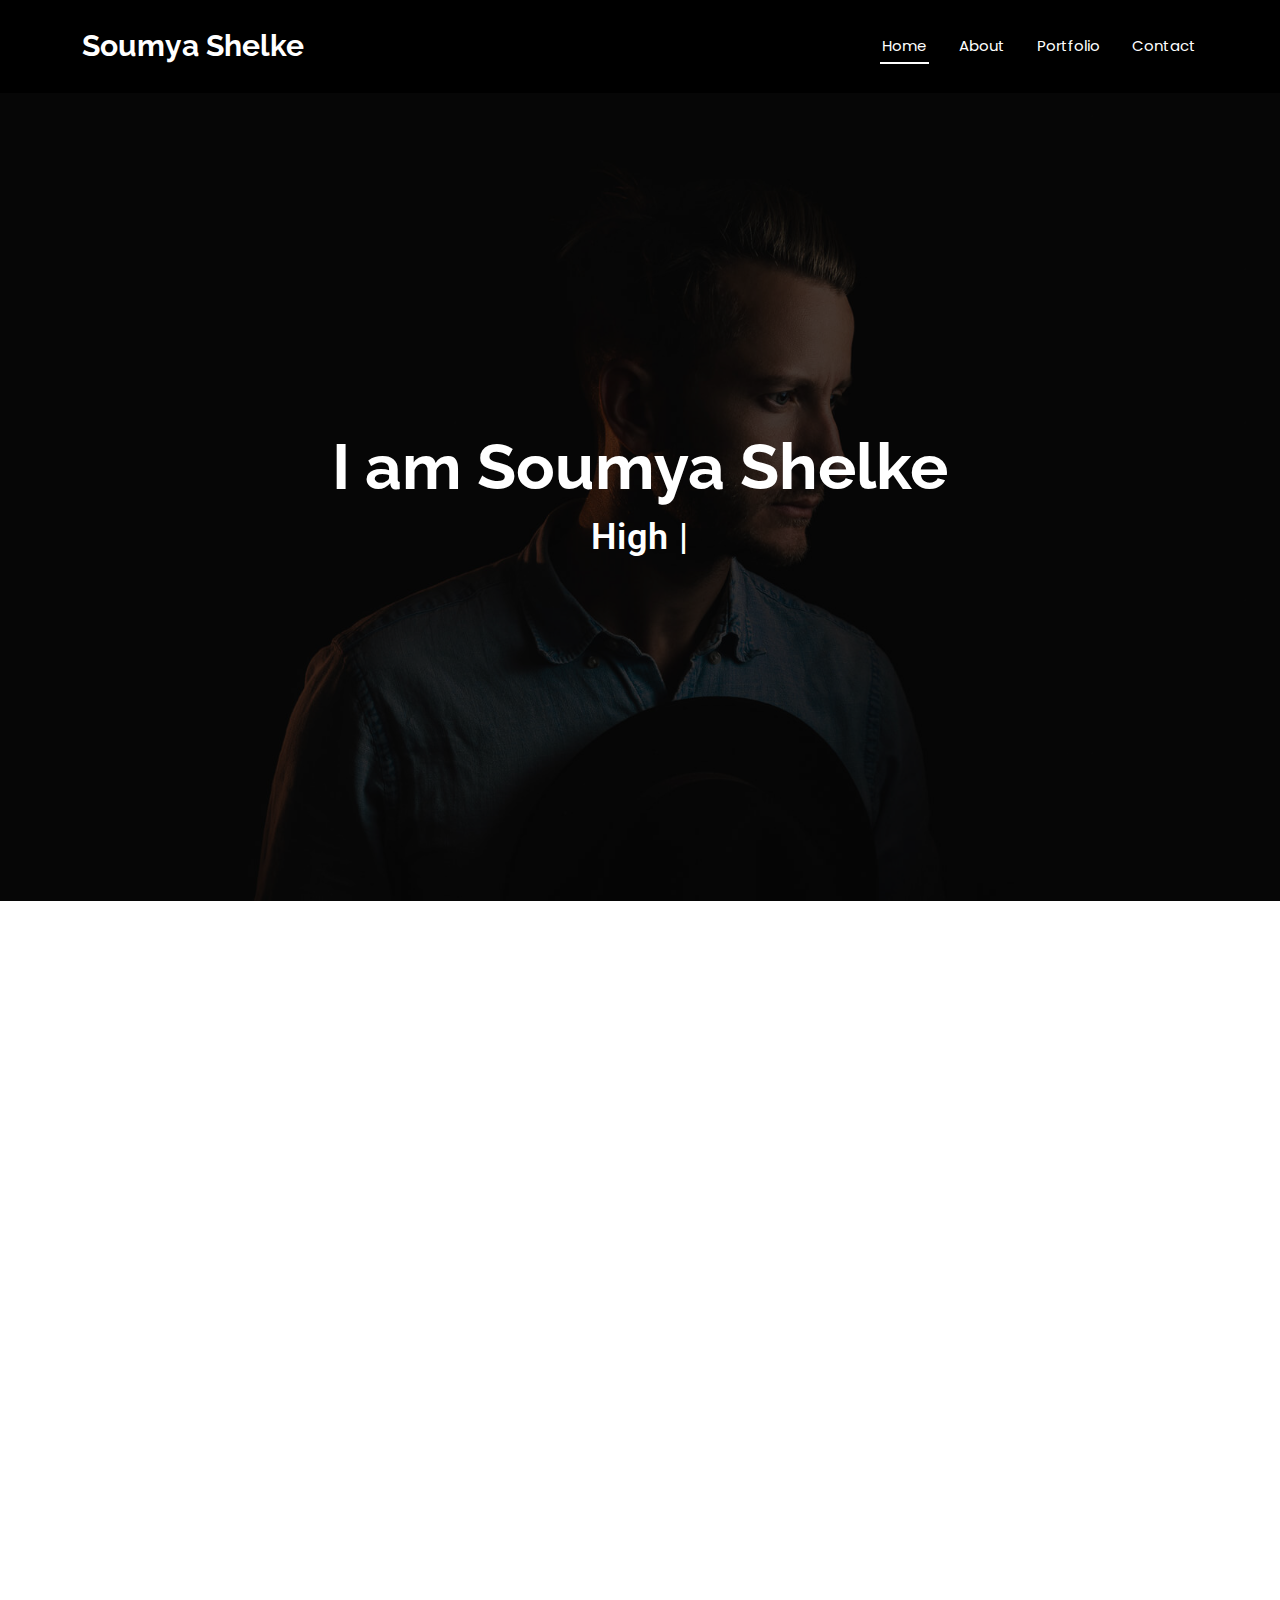
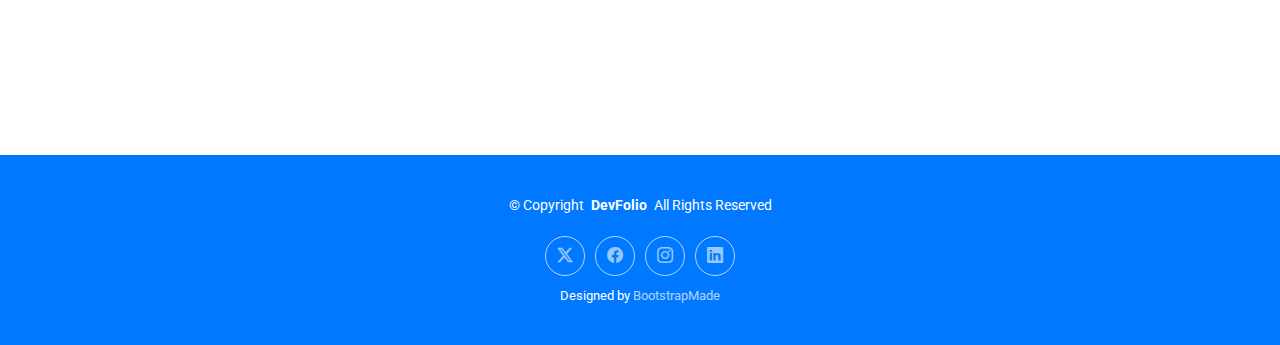
==== index.html @ 85578121 "Initial Upload" ====
<!DOCTYPE html>
<html lang="en">

<head>
  <meta charset="utf-8">
  <meta content="width=device-width, initial-scale=1.0" name="viewport">
  <title>Soumya Shelke</title>
  <meta name="description" content="Personal Webiste for Soumya Shelke">
  <meta name="keywords" content="Soumya Shelke">

  <!-- Favicons -->
  <link href="assets/img/favicon.png" rel="icon">
  <link href="assets/img/apple-touch-icon.png" rel="apple-touch-icon">

  <!-- Fonts -->
  <link href="https://fonts.googleapis.com" rel="preconnect">
  <link href="https://fonts.gstatic.com" rel="preconnect" crossorigin>
  <link href="https://fonts.googleapis.com/css2?family=Roboto:ital,wght@0,100;0,300;0,400;0,500;0,700;0,900;1,100;1,300;1,400;1,500;1,700;1,900&family=Poppins:ital,wght@0,100;0,200;0,300;0,400;0,500;0,600;0,700;0,800;0,900;1,100;1,200;1,300;1,400;1,500;1,600;1,700;1,800;1,900&family=Raleway:ital,wght@0,100;0,200;0,300;0,400;0,500;0,600;0,700;0,800;0,900;1,100;1,200;1,300;1,400;1,500;1,600;1,700;1,800;1,900&display=swap" rel="stylesheet">

  <!-- Vendor CSS Files -->
  <link href="assets/vendor/bootstrap/css/bootstrap.min.css" rel="stylesheet">
  <link href="assets/vendor/bootstrap-icons/bootstrap-icons.css" rel="stylesheet">
  <link href="assets/vendor/aos/aos.css" rel="stylesheet">
  <link href="assets/vendor/glightbox/css/glightbox.min.css" rel="stylesheet">
  <link href="assets/vendor/swiper/swiper-bundle.min.css" rel="stylesheet">

  <!-- Main CSS File -->
  <link href="assets/css/main.css" rel="stylesheet">

  <!-- =======================================================
  * Template Name: DevFolio
  * Template URL: https://bootstrapmade.com/devfolio-bootstrap-portfolio-html-template/
  * Updated: Aug 07 2024 with Bootstrap v5.3.3
  * Author: BootstrapMade.com
  * License: https://bootstrapmade.com/license/
  ======================================================== -->
</head>

<body class="index-page">

  <header id="header" class="header d-flex align-items-center sticky-top">
    <div class="container-fluid container-xl position-relative d-flex align-items-center justify-content-between">

      <a href="index.html" class="logo d-flex align-items-center">
        <!-- Uncomment the line below if you also wish to use an image logo -->
        <!-- <img src="assets/img/logo.png" alt=""> -->
        <h1 class="sitename">Soumya Shelke</h1>
      </a>

      <nav id="navmenu" class="navmenu">
        <ul>
          <li><a href="#hero" class="active">Home<br></a></li>
          <li><a href="#about">About</a></li>
          <!--<li><a href="#services">Services</a></li>-->
          <li><a href="#portfolio">Portfolio</a></li>
          <!--<li class="dropdown"><a href="#"><span>Dropdown</span> <i class="bi bi-chevron-down toggle-dropdown"></i></a>
            <ul>
              <li><a href="#">Dropdown 1</a></li>
              <li class="dropdown"><a href="#"><span>Deep Dropdown</span> <i class="bi bi-chevron-down toggle-dropdown"></i></a>
                <ul>
                  <li><a href="#">Deep Dropdown 1</a></li>
                  <li><a href="#">Deep Dropdown 2</a></li>
                  <li><a href="#">Deep Dropdown 3</a></li>
                  <li><a href="#">Deep Dropdown 4</a></li>
                  <li><a href="#">Deep Dropdown 5</a></li>
                </ul>
              </li>
              <li><a href="#">Dropdown 2</a></li>
              <li><a href="#">Dropdown 3</a></li>
              <li><a href="#">Dropdown 4</a></li>
            </ul>
          </li> -->
          <li><a href="#contact">Contact</a></li>
        </ul>
        <i class="mobile-nav-toggle d-xl-none bi bi-list"></i>
      </nav>

    </div>
  </header>

  <main class="main">

    <!-- Hero Section -->
    <section id="hero" class="hero section dark-background">

      <img src="assets/img/hero-img.jpg" alt="" data-aos="fade-in">

      <div class="container d-flex flex-column align-items-center justify-content-center text-center" data-aos="fade-up" data-aos-delay="100">
        <h2>I am Soumya Shelke</h2>
        <p><span class="typed" data-typed-items="High School Student"></span></p>
      </div>

    </section><!-- /Hero Section -->

    <!-- About Section -->
    <section id="about" class="about section">

      <div class="container" data-aos="fade-up" data-aos-delay="100">

        <div class="row gy-4">
          <div class="col-md-6">

            <div class="row justify-content-between gy-4">
              <div class="col-lg-5">
                <img src="assets/img/profile-img.jpg" class="img-fluid" alt="">
              </div>
              <div class="col-lg-7 about-info">
                <p><strong>Name: </strong> <span>Soumya Shelke</span></p>
                <p><strong>Profile: </strong> <span>Senior at Shrewsbury High School</span></p>
                <p><strong>Email: </strong> <span>shelkesoumya@gmail.com</span></p>
                <p><strong>Phone: </strong> <span>(774) 701 9110</span></p>
              </div>
            </div>

            <div class="skills-content skills-animation">

              <h5>Skills</h5>

              <div class="progress">
                <span class="skill"><span>Python</span> <i class="val">75%</i></span>
                <div class="progress-bar-wrap">
                  <div class="progress-bar" role="progressbar" aria-valuenow="75" aria-valuemin="0" aria-valuemax="100"></div>
                </div>
              </div><!-- End Skills Item -->

              <div class="progress">
                <span class="skill"><span>Java</span> <i class="val">65%</i></span>
                <div class="progress-bar-wrap">
                  <div class="progress-bar" role="progressbar" aria-valuenow="65" aria-valuemin="0" aria-valuemax="100"></div>
                </div>
              </div><!-- End Skills Item -->

              <div class="progress">
                <span class="skill"><span>HTML</span> <i class="val">75%</i></span>
                <div class="progress-bar-wrap">
                  <div class="progress-bar" role="progressbar" aria-valuenow="75" aria-valuemin="0" aria-valuemax="100"></div>
                </div>
              </div><!-- End Skills Item -->

              <div class="progress">
                <span class="skill"><span>Javascript</span> <i class="val">65%</i></span>
                <div class="progress-bar-wrap">
                  <div class="progress-bar" role="progressbar" aria-valuenow="65" aria-valuemin="0" aria-valuemax="100"></div>
                </div>
              </div><!-- End Skills Item -->

              <div class="progress">
                <span class="skill"><span>CSS</span> <i class="val">50%</i></span>
                <div class="progress-bar-wrap">
                  <div class="progress-bar" role="progressbar" aria-valuenow="50" aria-valuemin="0" aria-valuemax="100"></div>
                </div>
              </div><!-- End Skills Item -->

            </div>
          </div>

          <div class="col-md-6">
            <div class="about-me">
              <h4>About me</h4>
              <p>
                Curabitur non nulla sit amet nisl tempus convallis quis ac lectus. Curabitur arcu erat, accumsan id
                imperdiet et, porttitor
                at sem. Praesent sapien massa, convallis a pellentesque nec, egestas non nisi. Nulla
                porttitor accumsan tincidunt.
              </p>
              <p>
                Mauris blandit aliquet elit, eget tincidunt nibh pulvinar a. Vivamus suscipit tortor eget felis
                porttitor volutpat. Vestibulum
                ac diam sit amet quam vehicula elementum sed sit amet dui. porttitor at sem.
              </p>
              <p>
                Nulla porttitor accumsan tincidunt. Quisque velit nisi, pretium ut lacinia in, elementum id enim.
                Nulla porttitor accumsan
                tincidunt. Mauris blandit aliquet elit, eget tincidunt nibh pulvinar a.
              </p>
            </div>
          </div>
        </div>

      </div>

    </section><!-- /About Section -->

    <!-- Resume Section -->
    <section id="resume" class="resume section">

      <!-- Section Title -->
      <div class="container section-title" data-aos="fade-up">
        <h2>Resume</h2>
        <p>Necessitatibus eius consequatur ex aliquid fuga eum quidem sint consectetur velit</p>
      </div><!-- End Section Title -->

      <div class="container">

        <div class="row">

          <div class="col-lg-6" data-aos="fade-up" data-aos-delay="100">
            <h3 class="resume-title">Sumary</h3>

            <div class="resume-item pb-0">
              <h4>Brandon Johnson</h4>
              <p><em>Innovative and deadline-driven Graphic Designer with 3+ years of experience designing and developing user-centered digital/print marketing material from initial concept to final, polished deliverable.</em></p>
              <ul>
                <li>Portland par 127,Orlando, FL</li>
                <li>(123) 456-7891</li>
                <li>alice.barkley@example.com</li>
              </ul>
            </div><!-- Edn Resume Item -->

            <h3 class="resume-title">Education</h3>
            <div class="resume-item">
              <h4>Master of Fine Arts &amp; Graphic Design</h4>
              <h5>2015 - 2016</h5>
              <p><em>Rochester Institute of Technology, Rochester, NY</em></p>
              <p>Qui deserunt veniam. Et sed aliquam labore tempore sed quisquam iusto autem sit. Ea vero voluptatum qui ut dignissimos deleniti nerada porti sand markend</p>
            </div><!-- Edn Resume Item -->

            <div class="resume-item">
              <h4>Bachelor of Fine Arts &amp; Graphic Design</h4>
              <h5>2010 - 2014</h5>
              <p><em>Rochester Institute of Technology, Rochester, NY</em></p>
              <p>Quia nobis sequi est occaecati aut. Repudiandae et iusto quae reiciendis et quis Eius vel ratione eius unde vitae rerum voluptates asperiores voluptatem Earum molestiae consequatur neque etlon sader mart dila</p>
            </div><!-- Edn Resume Item -->

          </div>

          <div class="col-lg-6" data-aos="fade-up" data-aos-delay="200">
            <h3 class="resume-title">Professional Experience</h3>
            <div class="resume-item">
              <h4>Senior graphic design specialist</h4>
              <h5>2019 - Present</h5>
              <p><em>Experion, New York, NY </em></p>
              <ul>
                <li>Lead in the design, development, and implementation of the graphic, layout, and production communication materials</li>
                <li>Delegate tasks to the 7 members of the design team and provide counsel on all aspects of the project. </li>
                <li>Supervise the assessment of all graphic materials in order to ensure quality and accuracy of the design</li>
                <li>Oversee the efficient use of production project budgets ranging from $2,000 - $25,000</li>
              </ul>
            </div><!-- Edn Resume Item -->

            <div class="resume-item">
              <h4>Graphic design specialist</h4>
              <h5>2017 - 2018</h5>
              <p><em>Stepping Stone Advertising, New York, NY</em></p>
              <ul>
                <li>Developed numerous marketing programs (logos, brochures,infographics, presentations, and advertisements).</li>
                <li>Managed up to 5 projects or tasks at a given time while under pressure</li>
                <li>Recommended and consulted with clients on the most appropriate graphic design</li>
                <li>Created 4+ design presentations and proposals a month for clients and account managers</li>
              </ul>
            </div><!-- Edn Resume Item -->

          </div>

        </div>

      </div>

    </section><!-- /Resume Section -->

    <!-- Portfolio Section -->
    <section id="portfolio" class="portfolio section">

      <!-- Section Title -->
      <div class="container section-title" data-aos="fade-up">
        <h2>Portfolio</h2>
        <p>Necessitatibus eius consequatur ex aliquid fuga eum quidem sint consectetur velit</p>
      </div><!-- End Section Title -->

      <div class="container">

        <div class="isotope-layout" data-default-filter="*" data-layout="masonry" data-sort="original-order">

          <ul class="portfolio-filters isotope-filters" data-aos="fade-up" data-aos-delay="100">
            <li data-filter="*" class="filter-active">All</li>
            <li data-filter=".filter-app">App</li>
            <li data-filter=".filter-product">Product</li>
            <li data-filter=".filter-branding">Branding</li>
            <li data-filter=".filter-books">Books</li>
          </ul><!-- End Portfolio Filters -->

          <div class="row gy-4 isotope-container" data-aos="fade-up" data-aos-delay="200">

            <div class="col-lg-4 col-md-6 portfolio-item isotope-item filter-app">
              <img src="assets/img/portfolio/app-1.jpg" class="img-fluid" alt="">
              <div class="portfolio-info">
                <h4>App 1</h4>
                <p>Lorem ipsum, dolor sit amet consectetur</p>
                <a href="assets/img/portfolio/app-1.jpg" title="App 1" data-gallery="portfolio-gallery-app" class="glightbox preview-link"><i class="bi bi-zoom-in"></i></a>
                <a href="portfolio-details.html" title="More Details" class="details-link"><i class="bi bi-link-45deg"></i></a>
              </div>
            </div><!-- End Portfolio Item -->

            <div class="col-lg-4 col-md-6 portfolio-item isotope-item filter-product">
              <img src="assets/img/portfolio/product-1.jpg" class="img-fluid" alt="">
              <div class="portfolio-info">
                <h4>Product 1</h4>
                <p>Lorem ipsum, dolor sit amet consectetur</p>
                <a href="assets/img/portfolio/product-1.jpg" title="Product 1" data-gallery="portfolio-gallery-product" class="glightbox preview-link"><i class="bi bi-zoom-in"></i></a>
                <a href="portfolio-details.html" title="More Details" class="details-link"><i class="bi bi-link-45deg"></i></a>
              </div>
            </div><!-- End Portfolio Item -->

            <div class="col-lg-4 col-md-6 portfolio-item isotope-item filter-branding">
              <img src="assets/img/portfolio/branding-1.jpg" class="img-fluid" alt="">
              <div class="portfolio-info">
                <h4>Branding 1</h4>
                <p>Lorem ipsum, dolor sit amet consectetur</p>
                <a href="assets/img/portfolio/branding-1.jpg" title="Branding 1" data-gallery="portfolio-gallery-branding" class="glightbox preview-link"><i class="bi bi-zoom-in"></i></a>
                <a href="portfolio-details.html" title="More Details" class="details-link"><i class="bi bi-link-45deg"></i></a>
              </div>
            </div><!-- End Portfolio Item -->

            <div class="col-lg-4 col-md-6 portfolio-item isotope-item filter-books">
              <img src="assets/img/portfolio/books-1.jpg" class="img-fluid" alt="">
              <div class="portfolio-info">
                <h4>Books 1</h4>
                <p>Lorem ipsum, dolor sit amet consectetur</p>
                <a href="assets/img/portfolio/books-1.jpg" title="Branding 1" data-gallery="portfolio-gallery-book" class="glightbox preview-link"><i class="bi bi-zoom-in"></i></a>
                <a href="portfolio-details.html" title="More Details" class="details-link"><i class="bi bi-link-45deg"></i></a>
              </div>
            </div><!-- End Portfolio Item -->

            <div class="col-lg-4 col-md-6 portfolio-item isotope-item filter-app">
              <img src="assets/img/portfolio/app-2.jpg" class="img-fluid" alt="">
              <div class="portfolio-info">
                <h4>App 2</h4>
                <p>Lorem ipsum, dolor sit amet consectetur</p>
                <a href="assets/img/portfolio/app-2.jpg" title="App 2" data-gallery="portfolio-gallery-app" class="glightbox preview-link"><i class="bi bi-zoom-in"></i></a>
                <a href="portfolio-details.html" title="More Details" class="details-link"><i class="bi bi-link-45deg"></i></a>
              </div>
            </div><!-- End Portfolio Item -->

            <div class="col-lg-4 col-md-6 portfolio-item isotope-item filter-product">
              <img src="assets/img/portfolio/product-2.jpg" class="img-fluid" alt="">
              <div class="portfolio-info">
                <h4>Product 2</h4>
                <p>Lorem ipsum, dolor sit amet consectetur</p>
                <a href="assets/img/portfolio/product-2.jpg" title="Product 2" data-gallery="portfolio-gallery-product" class="glightbox preview-link"><i class="bi bi-zoom-in"></i></a>
                <a href="portfolio-details.html" title="More Details" class="details-link"><i class="bi bi-link-45deg"></i></a>
              </div>
            </div><!-- End Portfolio Item -->

            <div class="col-lg-4 col-md-6 portfolio-item isotope-item filter-branding">
              <img src="assets/img/portfolio/branding-2.jpg" class="img-fluid" alt="">
              <div class="portfolio-info">
                <h4>Branding 2</h4>
                <p>Lorem ipsum, dolor sit amet consectetur</p>
                <a href="assets/img/portfolio/branding-2.jpg" title="Branding 2" data-gallery="portfolio-gallery-branding" class="glightbox preview-link"><i class="bi bi-zoom-in"></i></a>
                <a href="portfolio-details.html" title="More Details" class="details-link"><i class="bi bi-link-45deg"></i></a>
              </div>
            </div><!-- End Portfolio Item -->

            <div class="col-lg-4 col-md-6 portfolio-item isotope-item filter-books">
              <img src="assets/img/portfolio/books-2.jpg" class="img-fluid" alt="">
              <div class="portfolio-info">
                <h4>Books 2</h4>
                <p>Lorem ipsum, dolor sit amet consectetur</p>
                <a href="assets/img/portfolio/books-2.jpg" title="Branding 2" data-gallery="portfolio-gallery-book" class="glightbox preview-link"><i class="bi bi-zoom-in"></i></a>
                <a href="portfolio-details.html" title="More Details" class="details-link"><i class="bi bi-link-45deg"></i></a>
              </div>
            </div><!-- End Portfolio Item -->

            <div class="col-lg-4 col-md-6 portfolio-item isotope-item filter-app">
              <img src="assets/img/portfolio/app-3.jpg" class="img-fluid" alt="">
              <div class="portfolio-info">
                <h4>App 3</h4>
                <p>Lorem ipsum, dolor sit amet consectetur</p>
                <a href="assets/img/portfolio/app-3.jpg" title="App 3" data-gallery="portfolio-gallery-app" class="glightbox preview-link"><i class="bi bi-zoom-in"></i></a>
                <a href="portfolio-details.html" title="More Details" class="details-link"><i class="bi bi-link-45deg"></i></a>
              </div>
            </div><!-- End Portfolio Item -->

            <div class="col-lg-4 col-md-6 portfolio-item isotope-item filter-product">
              <img src="assets/img/portfolio/product-3.jpg" class="img-fluid" alt="">
              <div class="portfolio-info">
                <h4>Product 3</h4>
                <p>Lorem ipsum, dolor sit amet consectetur</p>
                <a href="assets/img/portfolio/product-3.jpg" title="Product 3" data-gallery="portfolio-gallery-product" class="glightbox preview-link"><i class="bi bi-zoom-in"></i></a>
                <a href="portfolio-details.html" title="More Details" class="details-link"><i class="bi bi-link-45deg"></i></a>
              </div>
            </div><!-- End Portfolio Item -->

            <div class="col-lg-4 col-md-6 portfolio-item isotope-item filter-branding">
              <img src="assets/img/portfolio/branding-3.jpg" class="img-fluid" alt="">
              <div class="portfolio-info">
                <h4>Branding 3</h4>
                <p>Lorem ipsum, dolor sit amet consectetur</p>
                <a href="assets/img/portfolio/branding-3.jpg" title="Branding 2" data-gallery="portfolio-gallery-branding" class="glightbox preview-link"><i class="bi bi-zoom-in"></i></a>
                <a href="portfolio-details.html" title="More Details" class="details-link"><i class="bi bi-link-45deg"></i></a>
              </div>
            </div><!-- End Portfolio Item -->

            <div class="col-lg-4 col-md-6 portfolio-item isotope-item filter-books">
              <img src="assets/img/portfolio/books-3.jpg" class="img-fluid" alt="">
              <div class="portfolio-info">
                <h4>Books 3</h4>
                <p>Lorem ipsum, dolor sit amet consectetur</p>
                <a href="assets/img/portfolio/books-3.jpg" title="Branding 3" data-gallery="portfolio-gallery-book" class="glightbox preview-link"><i class="bi bi-zoom-in"></i></a>
                <a href="portfolio-details.html" title="More Details" class="details-link"><i class="bi bi-link-45deg"></i></a>
              </div>
            </div><!-- End Portfolio Item -->

          </div><!-- End Portfolio Container -->

        </div>

      </div>

    </section><!-- /Portfolio Section -->


    <!-- Contact Section -->
    <section id="contact" class="contact section">

      <!-- Section Title -->
      <div class="container section-title" data-aos="fade-up">
        <h2>Contact</h2>
        <p>Necessitatibus eius consequatur ex aliquid fuga eum quidem sint consectetur velit</p>
      </div><!-- End Section Title -->

      <div class="container" data-aos="fade-up" data-aos-delay="100">

        <div class="info-wrap" data-aos="fade-up" data-aos-delay="200">
          <div class="row gy-5">

            <div class="col-lg-4">
              <div class="info-item d-flex align-items-center">
                <i class="bi bi-geo-alt flex-shrink-0"></i>
                <div>
                  <h3>Address</h3>
                  <p>A108 Adam Street, New York, NY 535022</p>
                </div>
              </div>
            </div><!-- End Info Item -->

            <div class="col-lg-4">
              <div class="info-item d-flex align-items-center">
                <i class="bi bi-telephone flex-shrink-0"></i>
                <div>
                  <h3>Call Us</h3>
                  <p>+1 5589 55488 55</p>
                </div>
              </div>
            </div><!-- End Info Item -->

            <div class="col-lg-4">
              <div class="info-item d-flex align-items-center">
                <i class="bi bi-envelope flex-shrink-0"></i>
                <div>
                  <h3>Email Us</h3>
                  <p>info@example.com</p>
                </div>
              </div>
            </div><!-- End Info Item -->

          </div>
        </div>

        <form action="forms/contact.php" method="post" class="php-email-form" data-aos="fade-up" data-aos-delay="300">
          <div class="row gy-4">

            <div class="col-md-6">
              <input type="text" name="name" class="form-control" placeholder="Your Name" required="">
            </div>

            <div class="col-md-6 ">
              <input type="email" class="form-control" name="email" placeholder="Your Email" required="">
            </div>

            <div class="col-md-12">
              <input type="text" class="form-control" name="subject" placeholder="Subject" required="">
            </div>

            <div class="col-md-12">
              <textarea class="form-control" name="message" rows="6" placeholder="Message" required=""></textarea>
            </div>

            <div class="col-md-12 text-center">
              <div class="loading">Loading</div>
              <div class="error-message"></div>
              <div class="sent-message">Your message has been sent. Thank you!</div>

              <button type="submit">Send Message</button>
            </div>

          </div>
        </form><!-- End Contact Form -->

      </div>

    </section><!-- /Contact Section -->

  </main>

  <footer id="footer" class="footer accent-background">

    <div class="container">
      <div class="copyright text-center ">
        <p>© <span>Copyright</span> <strong class="px-1 sitename">DevFolio</strong> <span>All Rights Reserved</span></p>
      </div>
      <div class="social-links d-flex justify-content-center">
        <a href=""><i class="bi bi-twitter-x"></i></a>
        <a href=""><i class="bi bi-facebook"></i></a>
        <a href=""><i class="bi bi-instagram"></i></a>
        <a href=""><i class="bi bi-linkedin"></i></a>
      </div>
      <div class="credits">
        <!-- All the links in the footer should remain intact. -->
        <!-- You can delete the links only if you've purchased the pro version. -->
        <!-- Licensing information: https://bootstrapmade.com/license/ -->
        <!-- Purchase the pro version with working PHP/AJAX contact form: [buy-url] -->
        Designed by <a href="https://bootstrapmade.com/">BootstrapMade</a>
      </div>
    </div>

  </footer>

  <!-- Scroll Top -->
  <a href="#" id="scroll-top" class="scroll-top d-flex align-items-center justify-content-center"><i class="bi bi-arrow-up-short"></i></a>

  <!-- Preloader -->
  <div id="preloader"></div>

  <!-- Vendor JS Files -->
  <script src="assets/vendor/bootstrap/js/bootstrap.bundle.min.js"></script>
  <script src="assets/vendor/php-email-form/validate.js"></script>
  <script src="assets/vendor/aos/aos.js"></script>
  <script src="assets/vendor/typed.js/typed.umd.js"></script>
  <script src="assets/vendor/waypoints/noframework.waypoints.js"></script>
  <script src="assets/vendor/purecounter/purecounter_vanilla.js"></script>
  <script src="assets/vendor/glightbox/js/glightbox.min.js"></script>
  <script src="assets/vendor/imagesloaded/imagesloaded.pkgd.min.js"></script>
  <script src="assets/vendor/isotope-layout/isotope.pkgd.min.js"></script>
  <script src="assets/vendor/swiper/swiper-bundle.min.js"></script>

  <!-- Main JS File -->
  <script src="assets/js/main.js"></script>

</body>

</html>
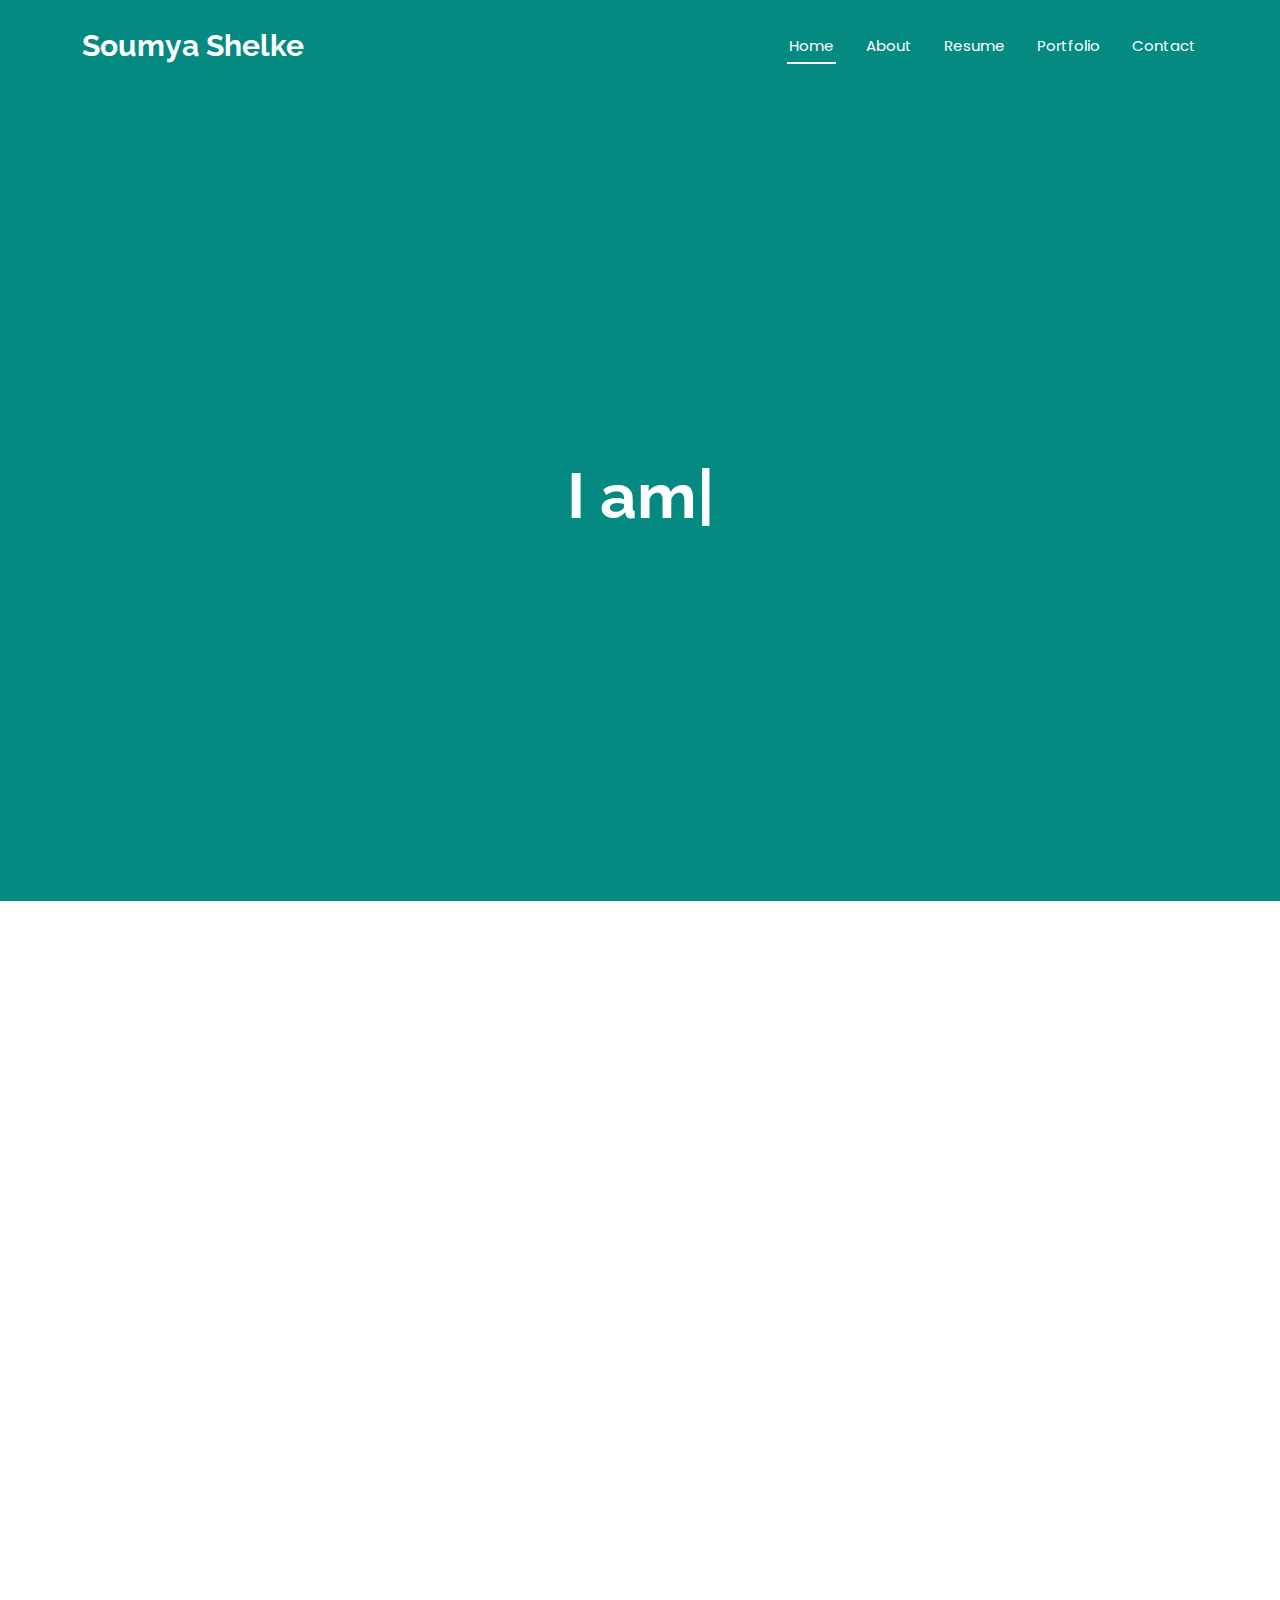
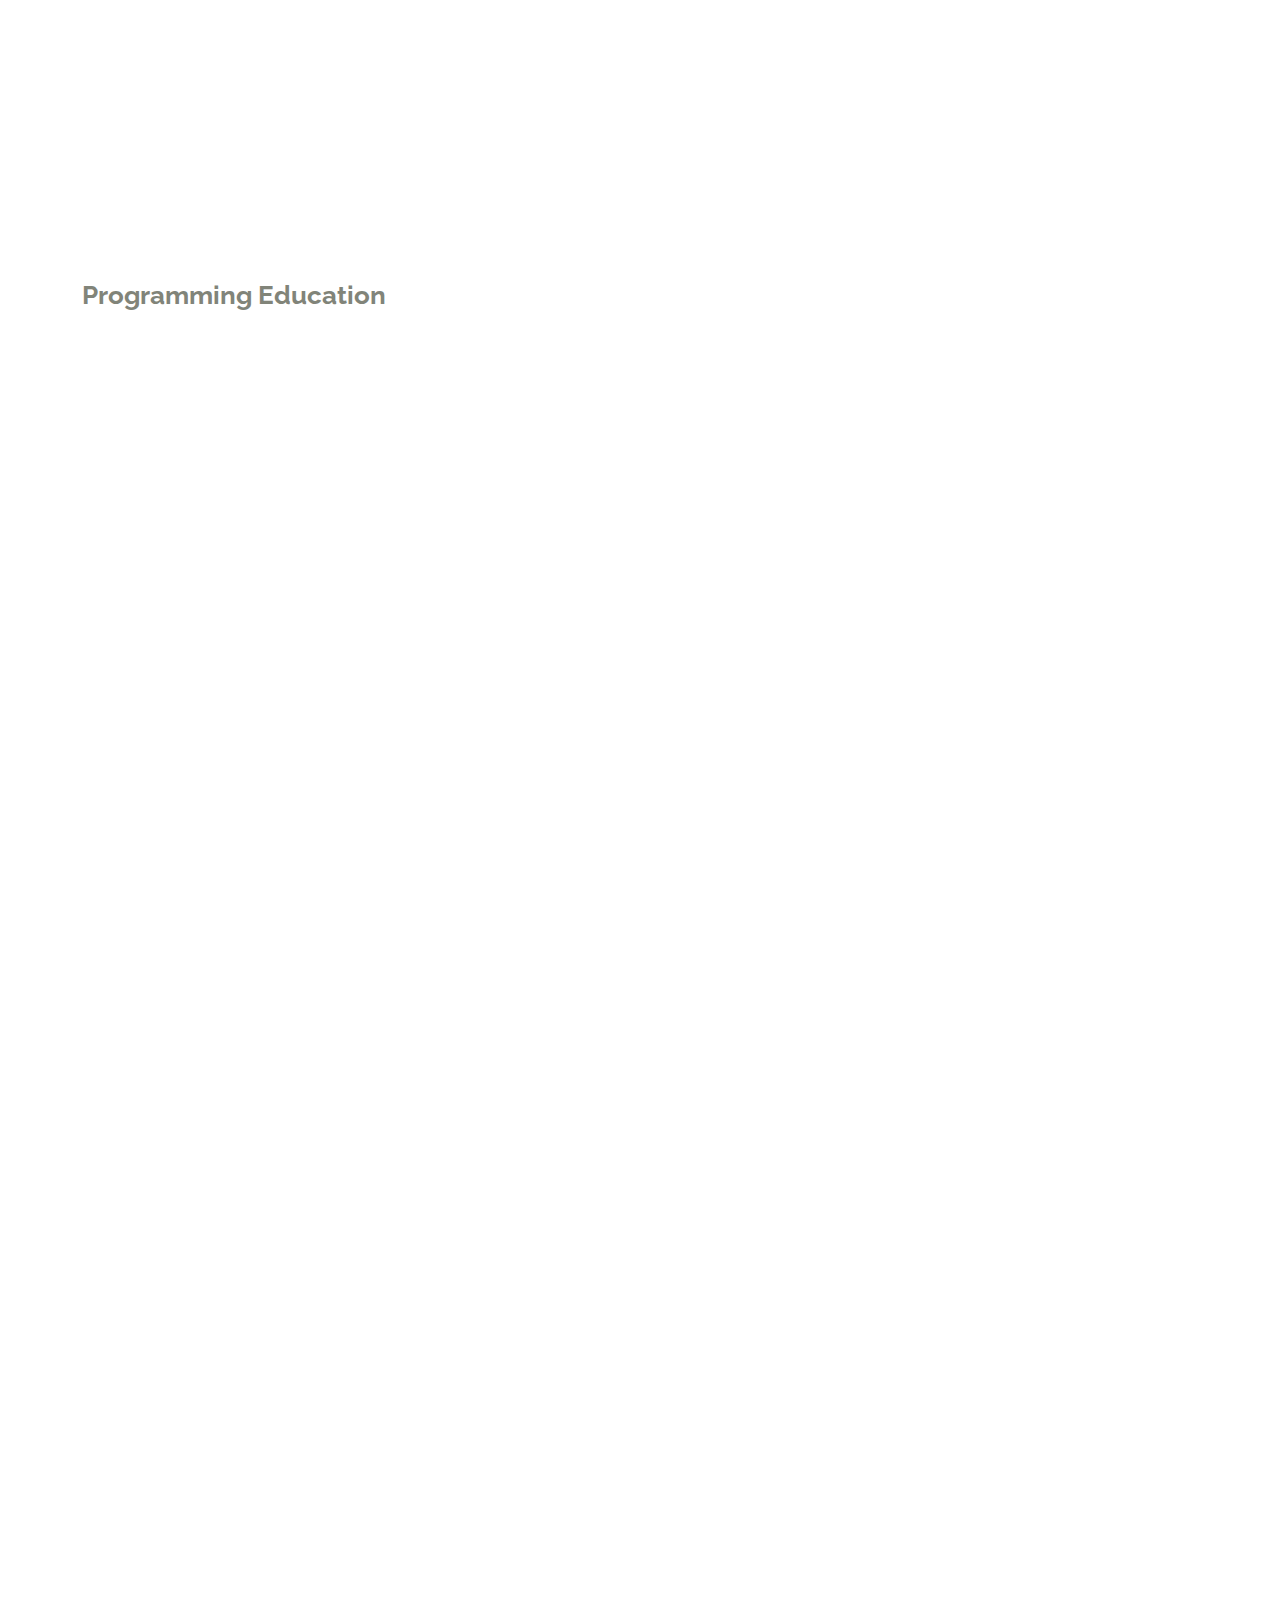
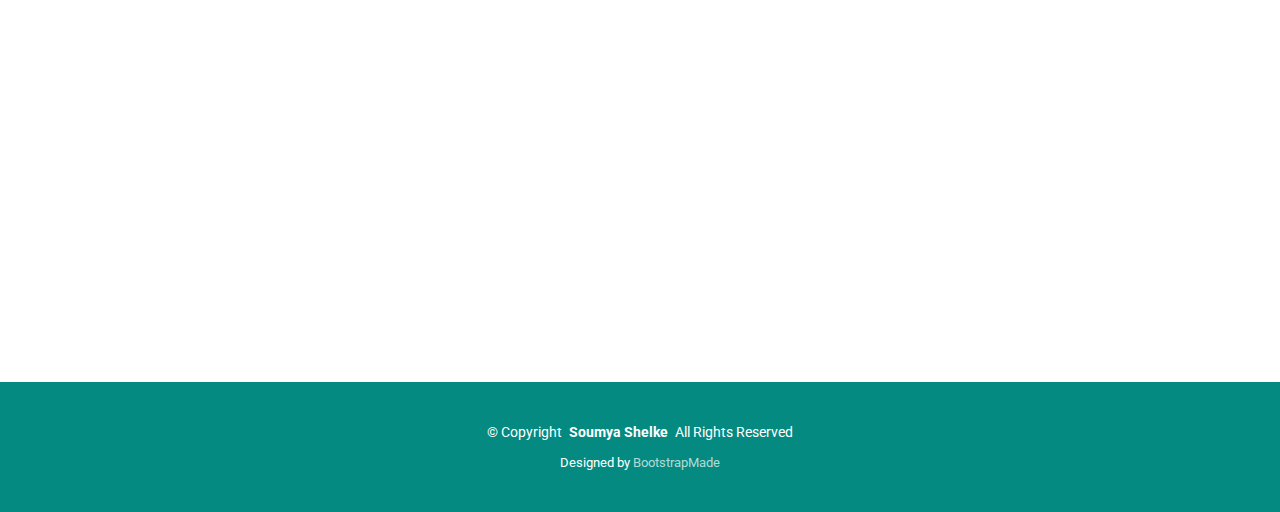
==== commit 2fb005cb: "Changes to content" ====
--- a/index.html
+++ b/index.html
@@ -5,12 +5,12 @@
   <meta charset="utf-8">
   <meta content="width=device-width, initial-scale=1.0" name="viewport">
   <title>Soumya Shelke</title>
-  <meta name="description" content="Personal Webiste for Soumya Shelke">
+  <meta name="description" content="Personal Website for Soumya Shelke">
   <meta name="keywords" content="Soumya Shelke">
 
   <!-- Favicons -->
-  <link href="assets/img/favicon.png" rel="icon">
-  <link href="assets/img/apple-touch-icon.png" rel="apple-touch-icon">
+  <link href="assets/img/online-resume.png" rel="icon">
+  <link href="assets/img/online-resume.png" rel="apple-touch-icon">
 
   <!-- Fonts -->
   <link href="https://fonts.googleapis.com" rel="preconnect">
@@ -51,25 +51,8 @@
         <ul>
           <li><a href="#hero" class="active">Home<br></a></li>
           <li><a href="#about">About</a></li>
-          <!--<li><a href="#services">Services</a></li>-->
+          <li><a href="#resume">Resume</a></li>
           <li><a href="#portfolio">Portfolio</a></li>
-          <!--<li class="dropdown"><a href="#"><span>Dropdown</span> <i class="bi bi-chevron-down toggle-dropdown"></i></a>
-            <ul>
-              <li><a href="#">Dropdown 1</a></li>
-              <li class="dropdown"><a href="#"><span>Deep Dropdown</span> <i class="bi bi-chevron-down toggle-dropdown"></i></a>
-                <ul>
-                  <li><a href="#">Deep Dropdown 1</a></li>
-                  <li><a href="#">Deep Dropdown 2</a></li>
-                  <li><a href="#">Deep Dropdown 3</a></li>
-                  <li><a href="#">Deep Dropdown 4</a></li>
-                  <li><a href="#">Deep Dropdown 5</a></li>
-                </ul>
-              </li>
-              <li><a href="#">Dropdown 2</a></li>
-              <li><a href="#">Dropdown 3</a></li>
-              <li><a href="#">Dropdown 4</a></li>
-            </ul>
-          </li> -->
           <li><a href="#contact">Contact</a></li>
         </ul>
         <i class="mobile-nav-toggle d-xl-none bi bi-list"></i>
@@ -83,11 +66,10 @@
     <!-- Hero Section -->
     <section id="hero" class="hero section dark-background">
 
-      <img src="assets/img/hero-img.jpg" alt="" data-aos="fade-in">
+      <!--<img src="assets/img/hero-img.jpg" alt="" data-aos="fade-in"> -->
 
       <div class="container d-flex flex-column align-items-center justify-content-center text-center" data-aos="fade-up" data-aos-delay="100">
-        <h2>I am Soumya Shelke</h2>
-        <p><span class="typed" data-typed-items="High School Student"></span></p>
+        <h2><span class="typed" data-typed-items="I am Soumya Shelke"></span></h2>
       </div>
 
     </section><!-- /Hero Section -->
@@ -102,13 +84,12 @@
 
             <div class="row justify-content-between gy-4">
               <div class="col-lg-5">
-                <img src="assets/img/profile-img.jpg" class="img-fluid" alt="">
+                <img src="assets/img/soumya_shelke.jpeg" class="img-fluid" alt="">
               </div>
               <div class="col-lg-7 about-info">
                 <p><strong>Name: </strong> <span>Soumya Shelke</span></p>
                 <p><strong>Profile: </strong> <span>Senior at Shrewsbury High School</span></p>
                 <p><strong>Email: </strong> <span>shelkesoumya@gmail.com</span></p>
-                <p><strong>Phone: </strong> <span>(774) 701 9110</span></p>
               </div>
             </div>
 
@@ -158,20 +139,20 @@
             <div class="about-me">
               <h4>About me</h4>
               <p>
-                Curabitur non nulla sit amet nisl tempus convallis quis ac lectus. Curabitur arcu erat, accumsan id
-                imperdiet et, porttitor
-                at sem. Praesent sapien massa, convallis a pellentesque nec, egestas non nisi. Nulla
-                porttitor accumsan tincidunt.
+                I am a motivated and enthusiastic high school student aspiring to be a software developer at a big tech company. 
+                I am a analytical thinker and I love solving logic puzzles. As a lifelong learner, I am always looking for new things to learn.
               </p>
               <p>
-                Mauris blandit aliquet elit, eget tincidunt nibh pulvinar a. Vivamus suscipit tortor eget felis
-                porttitor volutpat. Vestibulum
-                ac diam sit amet quam vehicula elementum sed sit amet dui. porttitor at sem.
+                In school, I am a part of the Girls Winter Track team, Girls Who Code club, Computer Club, and various National 
+                Honor Societies. I am also an intern at Another Chance: House of Refuge
+                and the IT Director of STEMlove. 
               </p>
               <p>
-                Nulla porttitor accumsan tincidunt. Quisque velit nisi, pretium ut lacinia in, elementum id enim.
-                Nulla porttitor accumsan
-                tincidunt. Mauris blandit aliquet elit, eget tincidunt nibh pulvinar a.
+                Outside of school, I love to read, run, play my guitar, and spend time with loved ones. 
+              </p>
+              <p>
+                <b>Motto:</b> "The most successful people are not those with the most money.
+                The most successful people are those who leave the world a better place than how they found it."
               </p>
             </div>
           </div>
@@ -187,68 +168,62 @@
       <!-- Section Title -->
       <div class="container section-title" data-aos="fade-up">
         <h2>Resume</h2>
-        <p>Necessitatibus eius consequatur ex aliquid fuga eum quidem sint consectetur velit</p>
       </div><!-- End Section Title -->
 
       <div class="container">
 
         <div class="row">
 
+          <h3 class="resume-title">Programming Education</h3>
+
           <div class="col-lg-6" data-aos="fade-up" data-aos-delay="100">
-            <h3 class="resume-title">Sumary</h3>
-
-            <div class="resume-item pb-0">
-              <h4>Brandon Johnson</h4>
-              <p><em>Innovative and deadline-driven Graphic Designer with 3+ years of experience designing and developing user-centered digital/print marketing material from initial concept to final, polished deliverable.</em></p>
-              <ul>
-                <li>Portland par 127,Orlando, FL</li>
-                <li>(123) 456-7891</li>
-                <li>alice.barkley@example.com</li>
-              </ul>
-            </div><!-- Edn Resume Item -->
-
-            <h3 class="resume-title">Education</h3>
-            <div class="resume-item">
-              <h4>Master of Fine Arts &amp; Graphic Design</h4>
-              <h5>2015 - 2016</h5>
-              <p><em>Rochester Institute of Technology, Rochester, NY</em></p>
-              <p>Qui deserunt veniam. Et sed aliquam labore tempore sed quisquam iusto autem sit. Ea vero voluptatum qui ut dignissimos deleniti nerada porti sand markend</p>
-            </div><!-- Edn Resume Item -->
-
-            <div class="resume-item">
-              <h4>Bachelor of Fine Arts &amp; Graphic Design</h4>
-              <h5>2010 - 2014</h5>
-              <p><em>Rochester Institute of Technology, Rochester, NY</em></p>
-              <p>Quia nobis sequi est occaecati aut. Repudiandae et iusto quae reiciendis et quis Eius vel ratione eius unde vitae rerum voluptates asperiores voluptatem Earum molestiae consequatur neque etlon sader mart dila</p>
-            </div><!-- Edn Resume Item -->
+
+            <div class="resume-item">
+              <h4>Beginner Python Course</h4>
+              <h5>2019</h5>
+              <p><em>Udemy</em></p>
+              <p>Started learning Python and experimented with basic programming skills and concepts</p>
+            </div><!-- End Resume Item -->
+
+            <div class="resume-item">
+              <h4>Intermediate Python 3</h4>
+              <h5>2020 - 2021</h5>
+              <p><em>Udemy</em></p>
+              <p>Learned JSON, API functionality, tkinter, pandas, among many other libraries. </p>
+            </div><!-- End Resume Item -->
+
+            <div class="resume-item">
+              <h4>Computer Science I & II Honors</h4>
+              <h5>2023 - 2024</h5>
+              <p><em>Shrewsbury High School</em></p>
+              <p>Learned the basics of Python, Java, and how the internet works, along with key programming concepts and practices</p>
+            </div><!-- End Resume Item -->
 
           </div>
 
           <div class="col-lg-6" data-aos="fade-up" data-aos-delay="200">
-            <h3 class="resume-title">Professional Experience</h3>
-            <div class="resume-item">
-              <h4>Senior graphic design specialist</h4>
-              <h5>2019 - Present</h5>
-              <p><em>Experion, New York, NY </em></p>
-              <ul>
-                <li>Lead in the design, development, and implementation of the graphic, layout, and production communication materials</li>
-                <li>Delegate tasks to the 7 members of the design team and provide counsel on all aspects of the project. </li>
-                <li>Supervise the assessment of all graphic materials in order to ensure quality and accuracy of the design</li>
-                <li>Oversee the efficient use of production project budgets ranging from $2,000 - $25,000</li>
-              </ul>
-            </div><!-- Edn Resume Item -->
-
-            <div class="resume-item">
-              <h4>Graphic design specialist</h4>
-              <h5>2017 - 2018</h5>
-              <p><em>Stepping Stone Advertising, New York, NY</em></p>
-              <ul>
-                <li>Developed numerous marketing programs (logos, brochures,infographics, presentations, and advertisements).</li>
-                <li>Managed up to 5 projects or tasks at a given time while under pressure</li>
-                <li>Recommended and consulted with clients on the most appropriate graphic design</li>
-                <li>Created 4+ design presentations and proposals a month for clients and account managers</li>
-              </ul>
-            </div><!-- Edn Resume Item -->
+            <div class="resume-item">
+              <h4>Web Development Bootcamp</h4>
+              <h5>2022 - 2024</h5>
+              <p><em>Udemy</em></p>
+              <p>Learned HTML, CSS, JavaScript, and web dev frameworks such as Node, React, Bootstrap, and Express</p>
+            </div><!-- End Resume Item -->
+
+            <div class="resume-item">
+              <h4>MIT CogWorks</h4>
+              <h5>2023</h5>
+              <p><em>MIT</em></p>
+              <p>Gained experience with machine learning and training neural network models. Collaborated with teammates to create 
+                language processing neural networks. 
+              </p>
+            </div><!-- End Resume Item -->
+
+            <div class="resume-item">
+              <h4>Girls Who Code Summer Immersion Program</h4>
+              <h5>2024</h5>
+              <p><em>Girls Who Code</em></p>
+              <p>Learned game development process and used JavaScript to develop several mini games</p>
+            </div><!-- End Resume Item -->
 
           </div>
 
@@ -264,150 +239,16 @@
       <!-- Section Title -->
       <div class="container section-title" data-aos="fade-up">
         <h2>Portfolio</h2>
-        <p>Necessitatibus eius consequatur ex aliquid fuga eum quidem sint consectetur velit</p>
+        <p>Please see my GitHub profile for projects I have made</p>
       </div><!-- End Section Title -->
 
-      <div class="container">
-
-        <div class="isotope-layout" data-default-filter="*" data-layout="masonry" data-sort="original-order">
-
-          <ul class="portfolio-filters isotope-filters" data-aos="fade-up" data-aos-delay="100">
-            <li data-filter="*" class="filter-active">All</li>
-            <li data-filter=".filter-app">App</li>
-            <li data-filter=".filter-product">Product</li>
-            <li data-filter=".filter-branding">Branding</li>
-            <li data-filter=".filter-books">Books</li>
-          </ul><!-- End Portfolio Filters -->
-
-          <div class="row gy-4 isotope-container" data-aos="fade-up" data-aos-delay="200">
-
-            <div class="col-lg-4 col-md-6 portfolio-item isotope-item filter-app">
-              <img src="assets/img/portfolio/app-1.jpg" class="img-fluid" alt="">
-              <div class="portfolio-info">
-                <h4>App 1</h4>
-                <p>Lorem ipsum, dolor sit amet consectetur</p>
-                <a href="assets/img/portfolio/app-1.jpg" title="App 1" data-gallery="portfolio-gallery-app" class="glightbox preview-link"><i class="bi bi-zoom-in"></i></a>
-                <a href="portfolio-details.html" title="More Details" class="details-link"><i class="bi bi-link-45deg"></i></a>
-              </div>
-            </div><!-- End Portfolio Item -->
-
-            <div class="col-lg-4 col-md-6 portfolio-item isotope-item filter-product">
-              <img src="assets/img/portfolio/product-1.jpg" class="img-fluid" alt="">
-              <div class="portfolio-info">
-                <h4>Product 1</h4>
-                <p>Lorem ipsum, dolor sit amet consectetur</p>
-                <a href="assets/img/portfolio/product-1.jpg" title="Product 1" data-gallery="portfolio-gallery-product" class="glightbox preview-link"><i class="bi bi-zoom-in"></i></a>
-                <a href="portfolio-details.html" title="More Details" class="details-link"><i class="bi bi-link-45deg"></i></a>
-              </div>
-            </div><!-- End Portfolio Item -->
-
-            <div class="col-lg-4 col-md-6 portfolio-item isotope-item filter-branding">
-              <img src="assets/img/portfolio/branding-1.jpg" class="img-fluid" alt="">
-              <div class="portfolio-info">
-                <h4>Branding 1</h4>
-                <p>Lorem ipsum, dolor sit amet consectetur</p>
-                <a href="assets/img/portfolio/branding-1.jpg" title="Branding 1" data-gallery="portfolio-gallery-branding" class="glightbox preview-link"><i class="bi bi-zoom-in"></i></a>
-                <a href="portfolio-details.html" title="More Details" class="details-link"><i class="bi bi-link-45deg"></i></a>
-              </div>
-            </div><!-- End Portfolio Item -->
-
-            <div class="col-lg-4 col-md-6 portfolio-item isotope-item filter-books">
-              <img src="assets/img/portfolio/books-1.jpg" class="img-fluid" alt="">
-              <div class="portfolio-info">
-                <h4>Books 1</h4>
-                <p>Lorem ipsum, dolor sit amet consectetur</p>
-                <a href="assets/img/portfolio/books-1.jpg" title="Branding 1" data-gallery="portfolio-gallery-book" class="glightbox preview-link"><i class="bi bi-zoom-in"></i></a>
-                <a href="portfolio-details.html" title="More Details" class="details-link"><i class="bi bi-link-45deg"></i></a>
-              </div>
-            </div><!-- End Portfolio Item -->
-
-            <div class="col-lg-4 col-md-6 portfolio-item isotope-item filter-app">
-              <img src="assets/img/portfolio/app-2.jpg" class="img-fluid" alt="">
-              <div class="portfolio-info">
-                <h4>App 2</h4>
-                <p>Lorem ipsum, dolor sit amet consectetur</p>
-                <a href="assets/img/portfolio/app-2.jpg" title="App 2" data-gallery="portfolio-gallery-app" class="glightbox preview-link"><i class="bi bi-zoom-in"></i></a>
-                <a href="portfolio-details.html" title="More Details" class="details-link"><i class="bi bi-link-45deg"></i></a>
-              </div>
-            </div><!-- End Portfolio Item -->
-
-            <div class="col-lg-4 col-md-6 portfolio-item isotope-item filter-product">
-              <img src="assets/img/portfolio/product-2.jpg" class="img-fluid" alt="">
-              <div class="portfolio-info">
-                <h4>Product 2</h4>
-                <p>Lorem ipsum, dolor sit amet consectetur</p>
-                <a href="assets/img/portfolio/product-2.jpg" title="Product 2" data-gallery="portfolio-gallery-product" class="glightbox preview-link"><i class="bi bi-zoom-in"></i></a>
-                <a href="portfolio-details.html" title="More Details" class="details-link"><i class="bi bi-link-45deg"></i></a>
-              </div>
-            </div><!-- End Portfolio Item -->
-
-            <div class="col-lg-4 col-md-6 portfolio-item isotope-item filter-branding">
-              <img src="assets/img/portfolio/branding-2.jpg" class="img-fluid" alt="">
-              <div class="portfolio-info">
-                <h4>Branding 2</h4>
-                <p>Lorem ipsum, dolor sit amet consectetur</p>
-                <a href="assets/img/portfolio/branding-2.jpg" title="Branding 2" data-gallery="portfolio-gallery-branding" class="glightbox preview-link"><i class="bi bi-zoom-in"></i></a>
-                <a href="portfolio-details.html" title="More Details" class="details-link"><i class="bi bi-link-45deg"></i></a>
-              </div>
-            </div><!-- End Portfolio Item -->
-
-            <div class="col-lg-4 col-md-6 portfolio-item isotope-item filter-books">
-              <img src="assets/img/portfolio/books-2.jpg" class="img-fluid" alt="">
-              <div class="portfolio-info">
-                <h4>Books 2</h4>
-                <p>Lorem ipsum, dolor sit amet consectetur</p>
-                <a href="assets/img/portfolio/books-2.jpg" title="Branding 2" data-gallery="portfolio-gallery-book" class="glightbox preview-link"><i class="bi bi-zoom-in"></i></a>
-                <a href="portfolio-details.html" title="More Details" class="details-link"><i class="bi bi-link-45deg"></i></a>
-              </div>
-            </div><!-- End Portfolio Item -->
-
-            <div class="col-lg-4 col-md-6 portfolio-item isotope-item filter-app">
-              <img src="assets/img/portfolio/app-3.jpg" class="img-fluid" alt="">
-              <div class="portfolio-info">
-                <h4>App 3</h4>
-                <p>Lorem ipsum, dolor sit amet consectetur</p>
-                <a href="assets/img/portfolio/app-3.jpg" title="App 3" data-gallery="portfolio-gallery-app" class="glightbox preview-link"><i class="bi bi-zoom-in"></i></a>
-                <a href="portfolio-details.html" title="More Details" class="details-link"><i class="bi bi-link-45deg"></i></a>
-              </div>
-            </div><!-- End Portfolio Item -->
-
-            <div class="col-lg-4 col-md-6 portfolio-item isotope-item filter-product">
-              <img src="assets/img/portfolio/product-3.jpg" class="img-fluid" alt="">
-              <div class="portfolio-info">
-                <h4>Product 3</h4>
-                <p>Lorem ipsum, dolor sit amet consectetur</p>
-                <a href="assets/img/portfolio/product-3.jpg" title="Product 3" data-gallery="portfolio-gallery-product" class="glightbox preview-link"><i class="bi bi-zoom-in"></i></a>
-                <a href="portfolio-details.html" title="More Details" class="details-link"><i class="bi bi-link-45deg"></i></a>
-              </div>
-            </div><!-- End Portfolio Item -->
-
-            <div class="col-lg-4 col-md-6 portfolio-item isotope-item filter-branding">
-              <img src="assets/img/portfolio/branding-3.jpg" class="img-fluid" alt="">
-              <div class="portfolio-info">
-                <h4>Branding 3</h4>
-                <p>Lorem ipsum, dolor sit amet consectetur</p>
-                <a href="assets/img/portfolio/branding-3.jpg" title="Branding 2" data-gallery="portfolio-gallery-branding" class="glightbox preview-link"><i class="bi bi-zoom-in"></i></a>
-                <a href="portfolio-details.html" title="More Details" class="details-link"><i class="bi bi-link-45deg"></i></a>
-              </div>
-            </div><!-- End Portfolio Item -->
-
-            <div class="col-lg-4 col-md-6 portfolio-item isotope-item filter-books">
-              <img src="assets/img/portfolio/books-3.jpg" class="img-fluid" alt="">
-              <div class="portfolio-info">
-                <h4>Books 3</h4>
-                <p>Lorem ipsum, dolor sit amet consectetur</p>
-                <a href="assets/img/portfolio/books-3.jpg" title="Branding 3" data-gallery="portfolio-gallery-book" class="glightbox preview-link"><i class="bi bi-zoom-in"></i></a>
-                <a href="portfolio-details.html" title="More Details" class="details-link"><i class="bi bi-link-45deg"></i></a>
-              </div>
-            </div><!-- End Portfolio Item -->
-
-          </div><!-- End Portfolio Container -->
+      <div class="button_container" data-aos="fade-up">
+
+        <a href="https://github.com/tree478">
+          <button class="button-88"><i class="bi bi-github"></i>  GitHub</button>
+        </a>
 
         </div>
-
-      </div>
-
-    </section><!-- /Portfolio Section -->
 
 
     <!-- Contact Section -->
@@ -416,46 +257,10 @@
       <!-- Section Title -->
       <div class="container section-title" data-aos="fade-up">
         <h2>Contact</h2>
-        <p>Necessitatibus eius consequatur ex aliquid fuga eum quidem sint consectetur velit</p>
+        <p>Please contact me for any questions!</p>
       </div><!-- End Section Title -->
 
       <div class="container" data-aos="fade-up" data-aos-delay="100">
-
-        <div class="info-wrap" data-aos="fade-up" data-aos-delay="200">
-          <div class="row gy-5">
-
-            <div class="col-lg-4">
-              <div class="info-item d-flex align-items-center">
-                <i class="bi bi-geo-alt flex-shrink-0"></i>
-                <div>
-                  <h3>Address</h3>
-                  <p>A108 Adam Street, New York, NY 535022</p>
-                </div>
-              </div>
-            </div><!-- End Info Item -->
-
-            <div class="col-lg-4">
-              <div class="info-item d-flex align-items-center">
-                <i class="bi bi-telephone flex-shrink-0"></i>
-                <div>
-                  <h3>Call Us</h3>
-                  <p>+1 5589 55488 55</p>
-                </div>
-              </div>
-            </div><!-- End Info Item -->
-
-            <div class="col-lg-4">
-              <div class="info-item d-flex align-items-center">
-                <i class="bi bi-envelope flex-shrink-0"></i>
-                <div>
-                  <h3>Email Us</h3>
-                  <p>info@example.com</p>
-                </div>
-              </div>
-            </div><!-- End Info Item -->
-
-          </div>
-        </div>
 
         <form action="forms/contact.php" method="post" class="php-email-form" data-aos="fade-up" data-aos-delay="300">
           <div class="row gy-4">
@@ -497,13 +302,7 @@
 
     <div class="container">
       <div class="copyright text-center ">
-        <p>© <span>Copyright</span> <strong class="px-1 sitename">DevFolio</strong> <span>All Rights Reserved</span></p>
-      </div>
-      <div class="social-links d-flex justify-content-center">
-        <a href=""><i class="bi bi-twitter-x"></i></a>
-        <a href=""><i class="bi bi-facebook"></i></a>
-        <a href=""><i class="bi bi-instagram"></i></a>
-        <a href=""><i class="bi bi-linkedin"></i></a>
+        <p>© <span>Copyright</span> <strong class="px-1 sitename">Soumya Shelke</strong> <span>All Rights Reserved</span></p>
       </div>
       <div class="credits">
         <!-- All the links in the footer should remain intact. -->
--- a/assets/css/main.css
+++ b/assets/css/main.css
@@ -21,8 +21,8 @@
 :root { 
   --background-color: #ffffff; /* Background color for the entire website, including individual sections */
   --default-color: #4e4e4e; /* Default color used for the majority of the text content across the entire website */
-  --heading-color: #0a090f; /* Color for headings, subheadings and title throughout the website */
-  --accent-color: #0078ff; /* Accent color that represents your brand on the website. It's used for buttons, links, and other elements that need to stand out */
+  --heading-color: #818479; /* Color for headings, subheadings and title throughout the website */
+  --accent-color: #048A81; /* Accent color that represents your brand on the website. It's used for buttons, links, and other elements that need to stand out */
   --surface-color: #ffffff; /* The surface color is used as a background of boxed elements within sections, such as cards, icon boxes, or other elements that require a visual separation from the global background. */
   --contrast-color: #ffffff; /* Contrast color for text, ensuring readability against backgrounds of accent, heading, or default colors. */
 }
@@ -34,7 +34,7 @@
   --nav-mobile-background-color: #ffffff; /* Used as the background color for mobile navigation menu */
   --nav-dropdown-background-color: #ffffff; /* Used as the background color for dropdown items that appear when hovering over primary navigation items */
   --nav-dropdown-color: #212529; /* Used for navigation links of the dropdown items in the navigation menu. */
-  --nav-dropdown-hover-color: #0078ff; /* Similar to --nav-hover-color, this color is applied to dropdown navigation links when they are hovered over. */
+  --nav-dropdown-hover-color: #818479; /* Similar to --nav-hover-color, this color is applied to dropdown navigation links when they are hovered over. */
 }
 
 /* Color Presets - These classes override global colors when applied to any section or element, providing reuse of the sam color scheme. */
@@ -45,19 +45,19 @@
 }
 
 .dark-background {
-  --background-color: #060606;
+  --background-color: #048A81;
   --default-color: #ffffff;
   --heading-color: #ffffff;
-  --surface-color: #252525;
+  --surface-color: #818479;
   --contrast-color: #ffffff;
 }
 
 .accent-background {
-  --background-color: #0078ff;
+  --background-color: #048A81;
   --default-color: #ffffff;
   --heading-color: #ffffff;
   --accent-color: #ffffff;
-  --surface-color: #3393ff;
+  --surface-color: #048A81;
   --contrast-color: #ffffff;
 }
 
@@ -152,7 +152,7 @@
 # Global Header
 --------------------------------------------------------------*/
 .header {
-  --background-color: #000000;
+  --background-color: #048A81;
   --default-color: #ffffff;
   --heading-color: #ffffff;
   color: var(--default-color);
@@ -1626,4 +1626,27 @@
 --------------------------------------------------------------*/
 .starter-section {
   /* Add your styles here */
+}
+
+/* CSS */
+.button-88 {
+  color: white;
+  background: var(--accent-color);
+  border: 0;
+  padding: 10px 30px;
+  transition: 0.4s;
+  border-radius: 50px;
+}
+
+.button-88:hover {
+  background: color-mix(in srgb, var(--accent-color), transparent 20%);}
+
+.button-88:active {
+  background: color-mix(in srgb, var(--accent-color), transparent 20%);
+}
+
+.button_container{
+  display: flex;
+  align-items: center;
+  justify-content: center;
 }